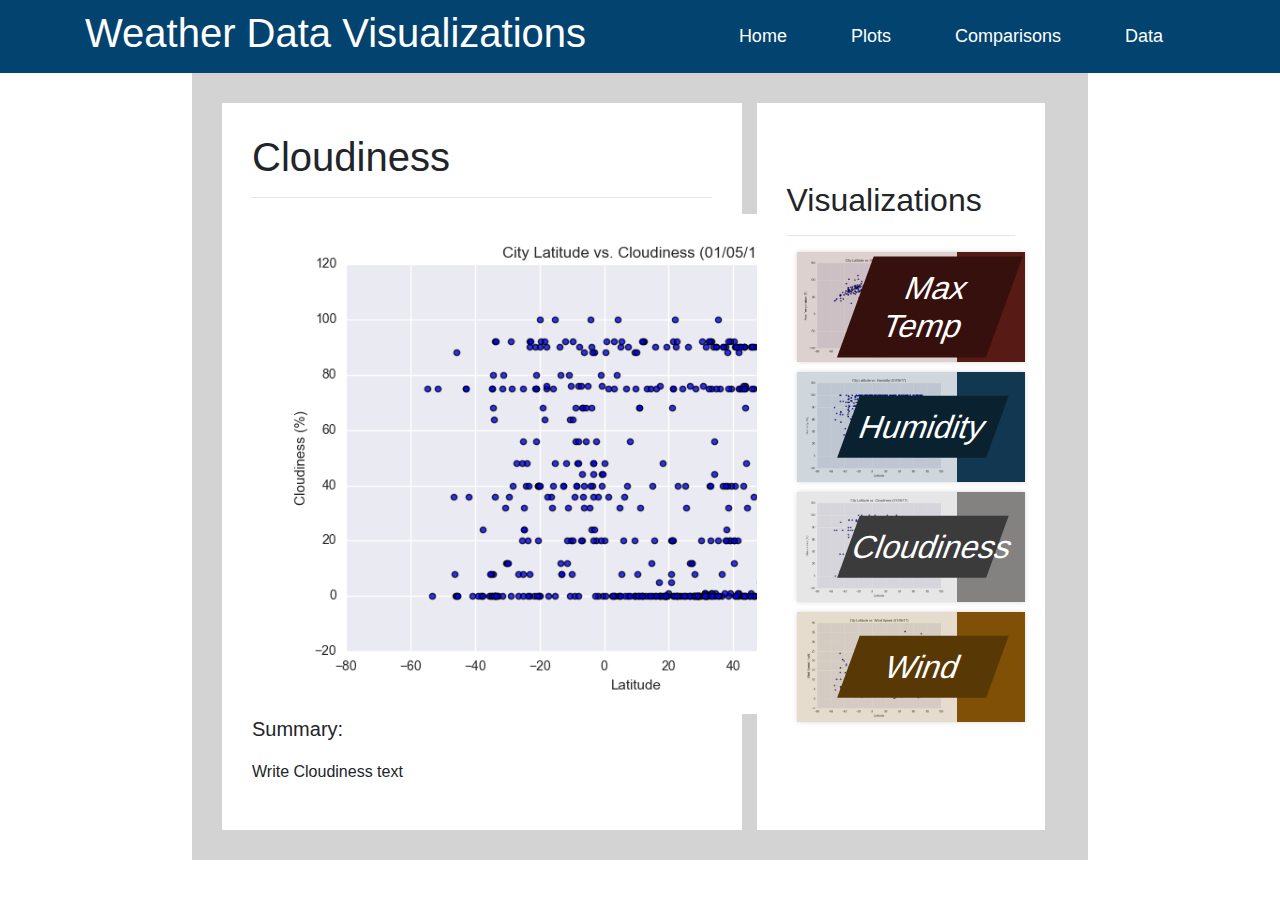
==== cloudiness.html @ f192cfe5 "adding other comparison and data pages" ====
<!DOCTYPE html>
<html lang="en">

<head>
  <meta charset="utf-8">
  <meta name="viewport" content="width=device-width, initial-scale=1, shrink-to-fit=no">
  <meta name="description" content="Weather Data Visualizations">
  <meta name="author" content="Jason Alfred">

  <title>Weather Data Visualizations</title>

  <link rel="stylesheet" href="https://stackpath.bootstrapcdn.com/bootstrap/4.3.1/css/bootstrap.min.css" integrity="sha384-ggOyR0iXCbMQv3Xipma34MD+dH/1fQ784/j6cY/iJTQUOhcWr7x9JvoRxT2MZw1T" crossorigin="anonymous">
  <link rel="stylesheet" media="screen and (min-width: 900px)" href="static/styles.css">
  <link rel="stylesheet" media="screen and (max-width: 600px)" href="smallscreen.css">
</head>

<body>

 <!-- Navigation -->
 <nav class="navbar navbar-expand-lg navbar-light sticky-top" id="navbarcolor">
  <div class="container">
    <a href="index.html"><h1 style=color:white>Weather Data Visualizations</h1></a>
    <button class="navbar-toggler" type="button" data-toggle="collapse" data-target="#navbarResponsive" aria-controls="navbarResponsive" aria-expanded="false" aria-label="Toggle navigation">
      <span class="navbar-toggler-icon"></span>
    </button>
    <div class="collapse navbar-collapse" id="navbarResponsive">
      <ul class="navbar-nav ml-auto">
        <li class="nav-item">
          <a class="headertext" href="index.html">Home
            <span class="sr-only">(current)</span>
          </a>
        </li>
        <li class="nav-item">
          <div class="dropdown show">
            <a class="btn btn-link dropdown-toggle, headertext" href="#" role="button" id="dropdownMenuLink" data-toggle="dropdown" aria-haspopup="true" aria-expanded="false">
              Plots
            </a>
        
            <div class="dropdown-menu animate slideIn" aria-labelledby="dropdownMenuLink">
              <a class="dropdown-item" href="max_temp.html">Max Temperature</a>
              <a class="dropdown-item" href="humidity.html">Humidity</a>
              <a class="dropdown-item" href="cloudiness.html">Cloudiness</a>
              <a class="dropdown-item" href="wind.html">Wind Speed</a>
            </div>
          </div>
        </li>
        <li class="nav-item">
          <a class="headertext" href="comparisons.html">Comparisons</a>
        </li>
        <li class="nav-item">
          <a class="headertext" href="data.html">Data</a>
        </li>
      </ul>
    </div>
  </div>
</nav>


  <!-- Page Content -->
  <div class="container, containercolor">
    <div class="row">
      <div class="col-lg-8, container_inset">
        <h1 class="mt-5, animate">Cloudiness</h1>
        <hr>
        <img src="Resources/assets/images/Fig3.png"  alt="City Latitude vs. Cloudiness" id="visual_image_main" >
        <p class="lead"><strong>Summary:</strong></p>
        <p>Write Cloudiness text
        </p>
      </div>
      <div class="col-lg-4 text-center, container_inset">
        <h2 class="mt-5">Visualizations</h2>
        <hr>


        <figure class="photo red">
          <img src="Resources/assets/images/Fig1.png"  alt="City Latitude vs. Max Temperature" id= "home_image_small" >
          <figcaption>
            <h2>Max Temp</h2>
          </figcaption>
          <a href="max_temp.html"></a>
        </figure>
        <figure class="photo blue">
          <img src="Resources/assets/images/Fig2.png"  alt="City Latitude vs. Humidity" id= "home_image_small" >
          <figcaption>
            <h2>Humidity</h2>
          </figcaption>
          <a href="humidity.html"></a>
        </figure>
        <figure class="photo grey">
          <img src="Resources/assets/images/Fig3.png"  alt="City Latitude vs. Cloudiness" id= "home_image_small" >
          <figcaption>
            <h2>Cloudiness</h2>
          </figcaption>
          <a href="cloudiness.html"></a>
        </figure>
        <figure class="photo yellow">
          <img src="Resources/assets/images/Fig4.png"  alt="City Latitude vs. Wind Speed" id= "home_image_small" >
          <figcaption>
            <h2>Wind</h2>
          </figcaption>
          <a href="wind.html"></a>
        </figure>


      </div>
    </div>
  </div>

  <!-- Bootstrap core JavaScript -->
  <script src="https://code.jquery.com/jquery-3.3.1.slim.min.js" integrity="sha384-q8i/X+965DzO0rT7abK41JStQIAqVgRVzpbzo5smXKp4YfRvH+8abtTE1Pi6jizo" crossorigin="anonymous"></script>
  <script src="https://cdnjs.cloudflare.com/ajax/libs/popper.js/1.14.7/umd/popper.min.js" integrity="sha384-UO2eT0CpHqdSJQ6hJty5KVphtPhzWj9WO1clHTMGa3JDZwrnQq4sF86dIHNDz0W1" crossorigin="anonymous"></script>
  <script src="https://stackpath.bootstrapcdn.com/bootstrap/4.3.1/js/bootstrap.min.js" integrity="sha384-JjSmVgyd0p3pXB1rRibZUAYoIIy6OrQ6VrjIEaFf/nJGzIxFDsf4x0xIM+B07jRM" crossorigin="anonymous"></script>
</body>

</html>
---- static/styles.css ----
#navbarcolor{
    background-color: #034370;
}

.center{
  text-align: center;
}

.headertext{
    background-color: #034370;
    border: none;
    color: white;
    padding: 15px 32px;
    text-align: center;
    text-decoration: none;
    display: inline-block;
    font-size: 18px;
}

.containercolor{
    background-color: lightgrey;
    padding: 30px;
    margin: auto;
    width: 70%;
}

.container_inset{
    background-color: white;
    padding: 30px;
    width: 60%;
    margin-left: 15px;
}

.comparison_container_inset{
  background-color: white;
  padding: 30px;
  margin-left: 15px;
}

#home_image_main{
    float: left;
    width: 400px;
    height: 275px;
}

#home_image_small{
    float: left;
    width: 160px;
    height: 110px;
}

#visual_image_main{
  float: left;
  width: 750px;
  height: 500px;
}

.comparison_image_main{
  float: left;
  width: 500px;
  height: 325px;
}

#home_image_small{
  float: left;
  width: 160px;
  height: 110px;
}

@media (min-width: 992px) {
    .animate {
      animation-duration: 1s;
      -webkit-animation-duration: 1s;
      animation-fill-mode: both;
      -webkit-animation-fill-mode: both;
    }
  }
  
@keyframes slideIn {
    0% {
      transform: translateY(1rem);
      opacity: 0;
    }
    100% {
      transform:translateY(0rem);
      opacity: 1;
    }
    0% {
      transform: translateY(1rem);
      opacity: 0;
    }
  }
  
@-webkit-keyframes slideIn {
    0% {
      -webkit-transform: transform;
      -webkit-opacity: 0;
    }
    100% {
      -webkit-transform: translateY(0);
      -webkit-opacity: 1;
    }
    0% {
      -webkit-transform: translateY(1rem);
      -webkit-opacity: 0;
    }
  }
  
  .slideIn {
    -webkit-animation-name: slideIn;
    animation-name: slideIn;
  }


 /* Visualization Animations  */
figure.photo {
  position: relative;
  overflow: hidden;
  margin: 10px;
  min-width: 220px;
  max-width: 310px;
  max-height: 150px;
  width: 100%;
  background: #000000;
  color: #ffffff;
  text-align: center;
  box-shadow: 0 0 5px rgba(0, 0, 0, 0.15);
}

figure.photo * {
  -webkit-box-sizing: border-box;
  box-sizing: border-box;
  -webkit-transition: all 0.5s ease-in-out;
  transition: all 0.5s ease-in-out;
}

figure.photo img {
  max-width: 100%;
  position: relative;
  opacity: 0.8;
}

figure.photo figcaption {
  position: absolute;
  top: 0;
  left: 0;
  bottom: 0;
  right: 0;
}

figure.photo h2 {
  position: absolute;
  left: 40px;
  right: 40px;
  display: inline-block;
  background: #000000;
  -webkit-transform: skew(-10deg) rotate(-10deg) translate(0, -50%);
  transform: skew(-20deg) rotate(0deg) translate(0, -50%);
  padding: 12px 5px;
  margin: 0;
  top: 50%;
  font-weight: 400;
}

figure.photo:before {
  height: 100%;
  width: 100%;
  top: 0;
  left: 0;
  background: #ffffff;
  position: absolute;
  -webkit-transition: all 0.3s ease-in-out;
  transition: all 0.3s ease-in-out;
  -webkit-transform: rotate(110deg) translateY(-50%);
  transform: rotate(110deg) translateY(-50%);
}

figure.photo a {
  left: 0;
  right: 0;
  top: 0;
  bottom: 0;
  position: absolute;
  z-index: 1;
}

figure.photo.blue {
  background: #123851;
}

figure.photo.blue h2 {
  background: #0a212f;
}

figure.photo.red {
  background: #581a14;
}

figure.photo.red h2 {
  background: #36100c;
}

figure.photo.yellow {
  background: #7f5006;
}

figure.photo.yellow h2 {
  background: #583804;
}

figure.photo.grey {
    background: #838280;
  }
  
  figure.photo.grey h2 {
    background: #3b3b3b;
  }

figure.photo:hover img,
figure.photo.hover img {
  opacity: 1;
  -webkit-transform: scale(1.1);
  transform: scale(1.1);
}

figure.photo:hover h2,
figure.photo.hover h2 {
  -webkit-transform: skew(-10deg) rotate(-10deg) translate(-150%, -50%);
  transform: skew(-10deg) rotate(-10deg) translate(-150%, -50%);
}

figure.photo:hover:before,
figure.photo.hover:before {
  -webkit-transform: rotate(110deg) translateY(-150%);
  transform: rotate(110deg) translateY(-150%);
}


.row-striped:nth-of-type(odd){
  background-color: #efefef;
}

.row-striped:nth-of-type(even){
  background-color: #ffffff;
}
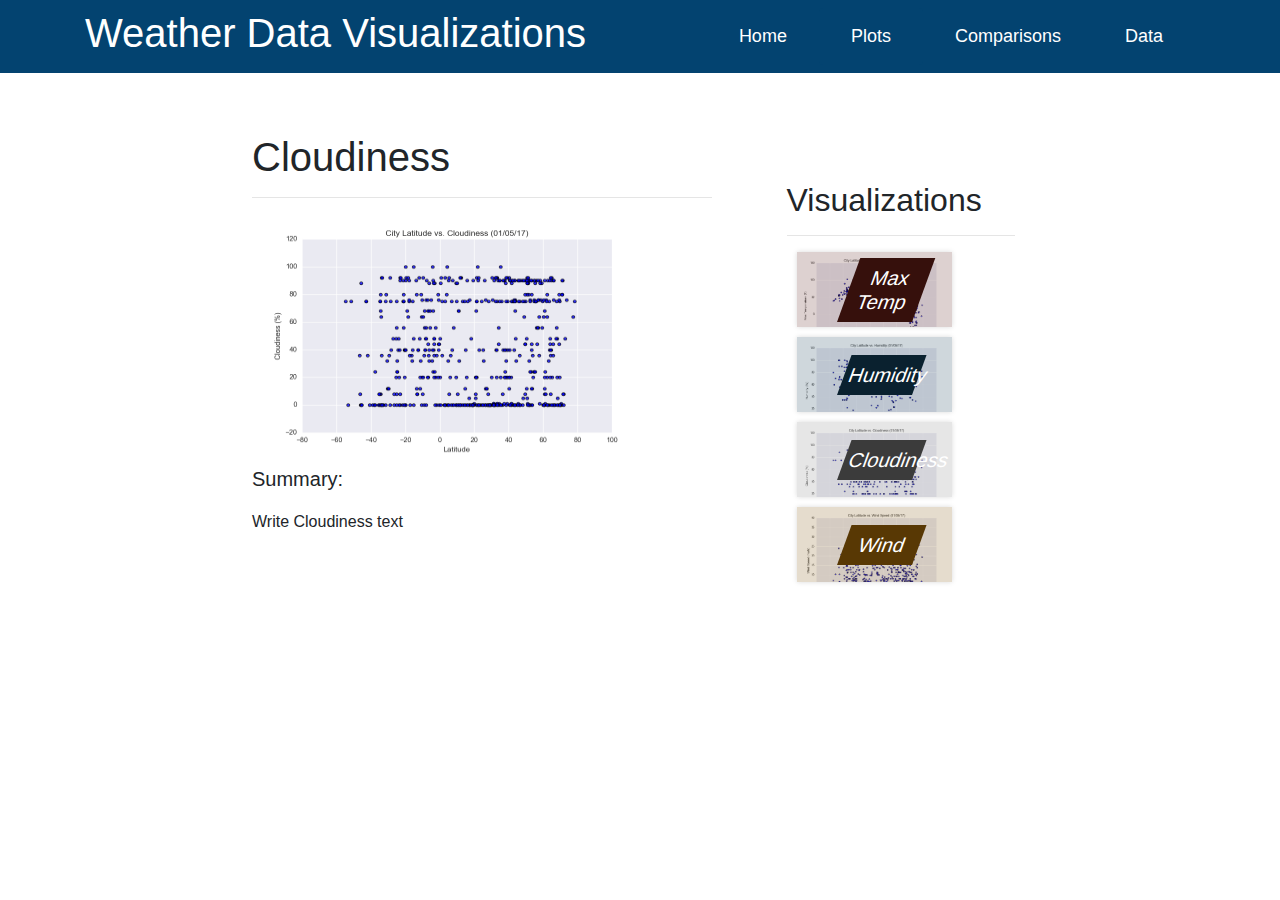
==== commit 61e0ab8f: "adding css responsive screen elements." ====
--- a/cloudiness.html
+++ b/cloudiness.html
@@ -10,8 +10,8 @@
   <title>Weather Data Visualizations</title>
 
   <link rel="stylesheet" href="https://stackpath.bootstrapcdn.com/bootstrap/4.3.1/css/bootstrap.min.css" integrity="sha384-ggOyR0iXCbMQv3Xipma34MD+dH/1fQ784/j6cY/iJTQUOhcWr7x9JvoRxT2MZw1T" crossorigin="anonymous">
-  <link rel="stylesheet" media="screen and (min-width: 900px)" href="static/styles.css">
-  <link rel="stylesheet" media="screen and (max-width: 600px)" href="smallscreen.css">
+  <link rel="stylesheet" media="screen and (min-width: 1550px)" href="static/styles.css">
+  <link rel="stylesheet" media="screen and (max-width: 1550px)" href="static/smallscreen.css">
 </head>
 
 <body>
--- a/static/smallscreen.css
+++ b/static/smallscreen.css
@@ -0,0 +1,237 @@
+#navbarcolor{
+    background-color: #034370;
+}
+
+.center{
+  text-align: center;
+}
+
+.headertext{
+    background-color: #034370;
+    border: none;
+    color: white;
+    padding: 15px 32px;
+    text-align: center;
+    text-decoration: none;
+    display: inline-block;
+    font-size: 18px;
+}
+
+.containercolor{
+    background-color: white;
+    padding: 30px;
+    margin: auto;
+    width: 70%;
+}
+
+.container_inset{
+    background-color: white;
+    padding: 30px;
+    width: 60%;
+    margin-left: 15px;
+}
+
+.comparison_container_inset{
+  background-color: white;
+  padding: 30px;
+  margin-left: 15px;
+}
+
+#home_image_main{
+    float: left;
+    width: 160px;
+    height: 110px;
+}
+
+#home_image_small{
+    float: left;
+    width: 160px;
+    height: 110px;
+}
+
+#visual_image_main{
+  width: 400px;
+  height: 250px;
+}
+
+.comparison_image_main{
+  /* float: left; */
+  width: 30%;
+  height: 30%;
+  padding: 20px;
+}
+
+#home_image_small{
+  float: left;
+  width: 160px;
+  height: 110px;
+}
+
+@media (min-width: 1136px) {
+    .animate {
+      animation-duration: 1s;
+      -webkit-animation-duration: 1s;
+      animation-fill-mode: both;
+      -webkit-animation-fill-mode: both;
+    }
+  }
+  
+@keyframes slideIn {
+    0% {
+      transform: translateY(1rem);
+      opacity: 0;
+    }
+    100% {
+      transform:translateY(0rem);
+      opacity: 1;
+    }
+    0% {
+      transform: translateY(1rem);
+      opacity: 0;
+    }
+  }
+  
+@-webkit-keyframes slideIn {
+    0% {
+      -webkit-transform: transform;
+      -webkit-opacity: 0;
+    }
+    100% {
+      -webkit-transform: translateY(0);
+      -webkit-opacity: 1;
+    }
+    0% {
+      -webkit-transform: translateY(1rem);
+      -webkit-opacity: 0;
+    }
+  }
+  
+  .slideIn {
+    -webkit-animation-name: slideIn;
+    animation-name: slideIn;
+  }
+
+
+ /* Visualization Animations  */
+figure.photo {
+  position: relative;
+  overflow: hidden;
+  margin: 10px;
+  min-width: 100px;
+  max-width: 155px;
+  max-height: 75px;
+  width: 100%;
+  background: #000000;
+  color: #ffffff;
+  text-align: center;
+  box-shadow: 0 0 5px rgba(0, 0, 0, 0.15);
+}
+
+figure.photo * {
+  -webkit-box-sizing: border-box;
+  box-sizing: border-box;
+  -webkit-transition: all 0.5s ease-in-out;
+  transition: all 0.5s ease-in-out;
+}
+
+figure.photo img {
+  max-width: 100%;
+  position: relative;
+  opacity: 0.8;
+}
+
+figure.photo figcaption {
+  position: absolute;
+  top: 0;
+  left: 0;
+  bottom: 0;
+  right: 0;
+}
+
+figure.photo h2 {
+  position: absolute;
+  left: 40px;
+  right: 40px;
+  display: inline-block;
+  background: #000000;
+  -webkit-transform: skew(-10deg) rotate(-10deg) translate(0, -50%);
+  transform: skew(-20deg) rotate(0deg) translate(0, -50%);
+  padding: 8px 5px;
+  margin: 0;
+  top: 50%;
+  font-weight: 400;
+  font-size: 20px;
+}
+
+figure.photo:before {
+  height: 100%;
+  width: 100%;
+  top: 0;
+  left: 0;
+  background: #ffffff;
+  position: absolute;
+  -webkit-transition: all 0.3s ease-in-out;
+  transition: all 0.3s ease-in-out;
+  -webkit-transform: rotate(110deg) translateY(-50%);
+  transform: rotate(110deg) translateY(-50%);
+}
+
+figure.photo a {
+  left: 0;
+  right: 0;
+  top: 0;
+  bottom: 0;
+  position: absolute;
+  z-index: 1;
+}
+
+figure.photo.blue {
+  background: #123851;
+}
+
+figure.photo.blue h2 {
+  background: #0a212f;
+}
+
+figure.photo.red {
+  background: #581a14;
+}
+
+figure.photo.red h2 {
+  background: #36100c;
+}
+
+figure.photo.yellow {
+  background: #7f5006;
+}
+
+figure.photo.yellow h2 {
+  background: #583804;
+}
+
+figure.photo.grey {
+    background: #838280;
+  }
+  
+  figure.photo.grey h2 {
+    background: #3b3b3b;
+  }
+
+figure.photo:hover img,
+figure.photo.hover img {
+  opacity: 1;
+  -webkit-transform: scale(1.1);
+  transform: scale(1.1);
+}
+
+figure.photo:hover h2,
+figure.photo.hover h2 {
+  -webkit-transform: skew(-10deg) rotate(-10deg) translate(-150%, -50%);
+  transform: skew(-10deg) rotate(-10deg) translate(-150%, -50%);
+}
+
+figure.photo:hover:before,
+figure.photo.hover:before {
+  -webkit-transform: rotate(110deg) translateY(-150%);
+  transform: rotate(110deg) translateY(-150%);
+}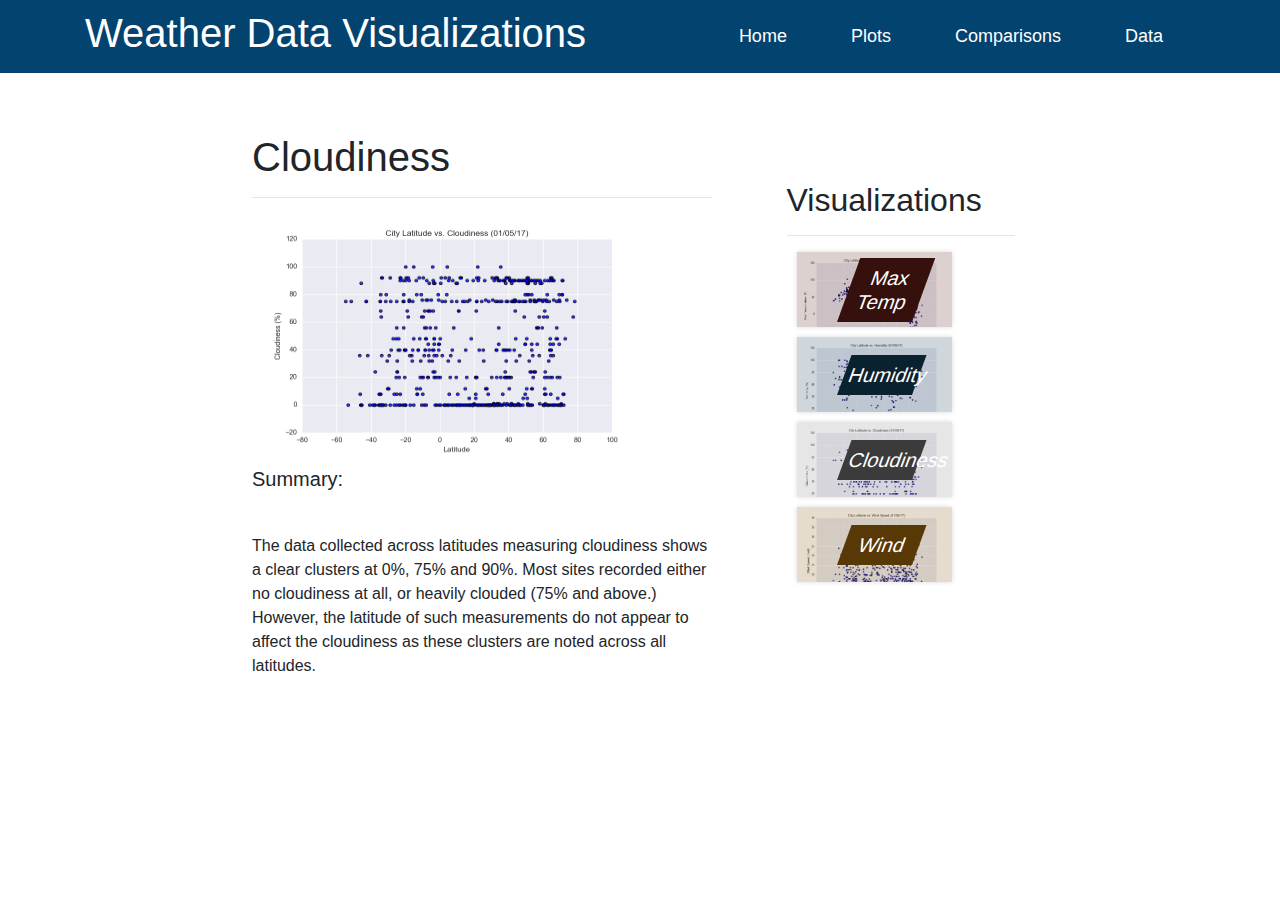
==== commit 040f2d18: "Finalizing data page with formatting." ====
--- a/cloudiness.html
+++ b/cloudiness.html
@@ -63,8 +63,11 @@
         <h1 class="mt-5, animate">Cloudiness</h1>
         <hr>
         <img src="Resources/assets/images/Fig3.png"  alt="City Latitude vs. Cloudiness" id="visual_image_main" >
-        <p class="lead"><strong>Summary:</strong></p>
-        <p>Write Cloudiness text
+      </br>
+        <p class="lead"><strong>Summary:</strong></p></br>
+        <p>The data collected across latitudes measuring cloudiness shows a clear clusters at 0%, 75% and 90%.  Most sites 
+          recorded either no cloudiness at all, or heavily clouded (75% and above.)  However, the latitude of such measurements
+          do not appear to affect the cloudiness as these clusters are noted across all latitudes.  
         </p>
       </div>
       <div class="col-lg-4 text-center, container_inset">
--- a/static/styles.css
+++ b/static/styles.css
@@ -50,15 +50,15 @@
 }
 
 #visual_image_main{
-  float: left;
-  width: 750px;
+  width: 100%;
   height: 500px;
 }
 
 .comparison_image_main{
   float: left;
-  width: 500px;
-  height: 325px;
+  width: 90%;
+  height: 90%;
+  padding: 20px;
 }
 
 #home_image_small{
@@ -67,7 +67,7 @@
   height: 110px;
 }
 
-@media (min-width: 992px) {
+@media (min-width: 900px) {
     .animate {
       animation-duration: 1s;
       -webkit-animation-duration: 1s;
@@ -234,12 +234,3 @@
   -webkit-transform: rotate(110deg) translateY(-150%);
   transform: rotate(110deg) translateY(-150%);
 }
-
-
-.row-striped:nth-of-type(odd){
-  background-color: #efefef;
-}
-
-.row-striped:nth-of-type(even){
-  background-color: #ffffff;
-}